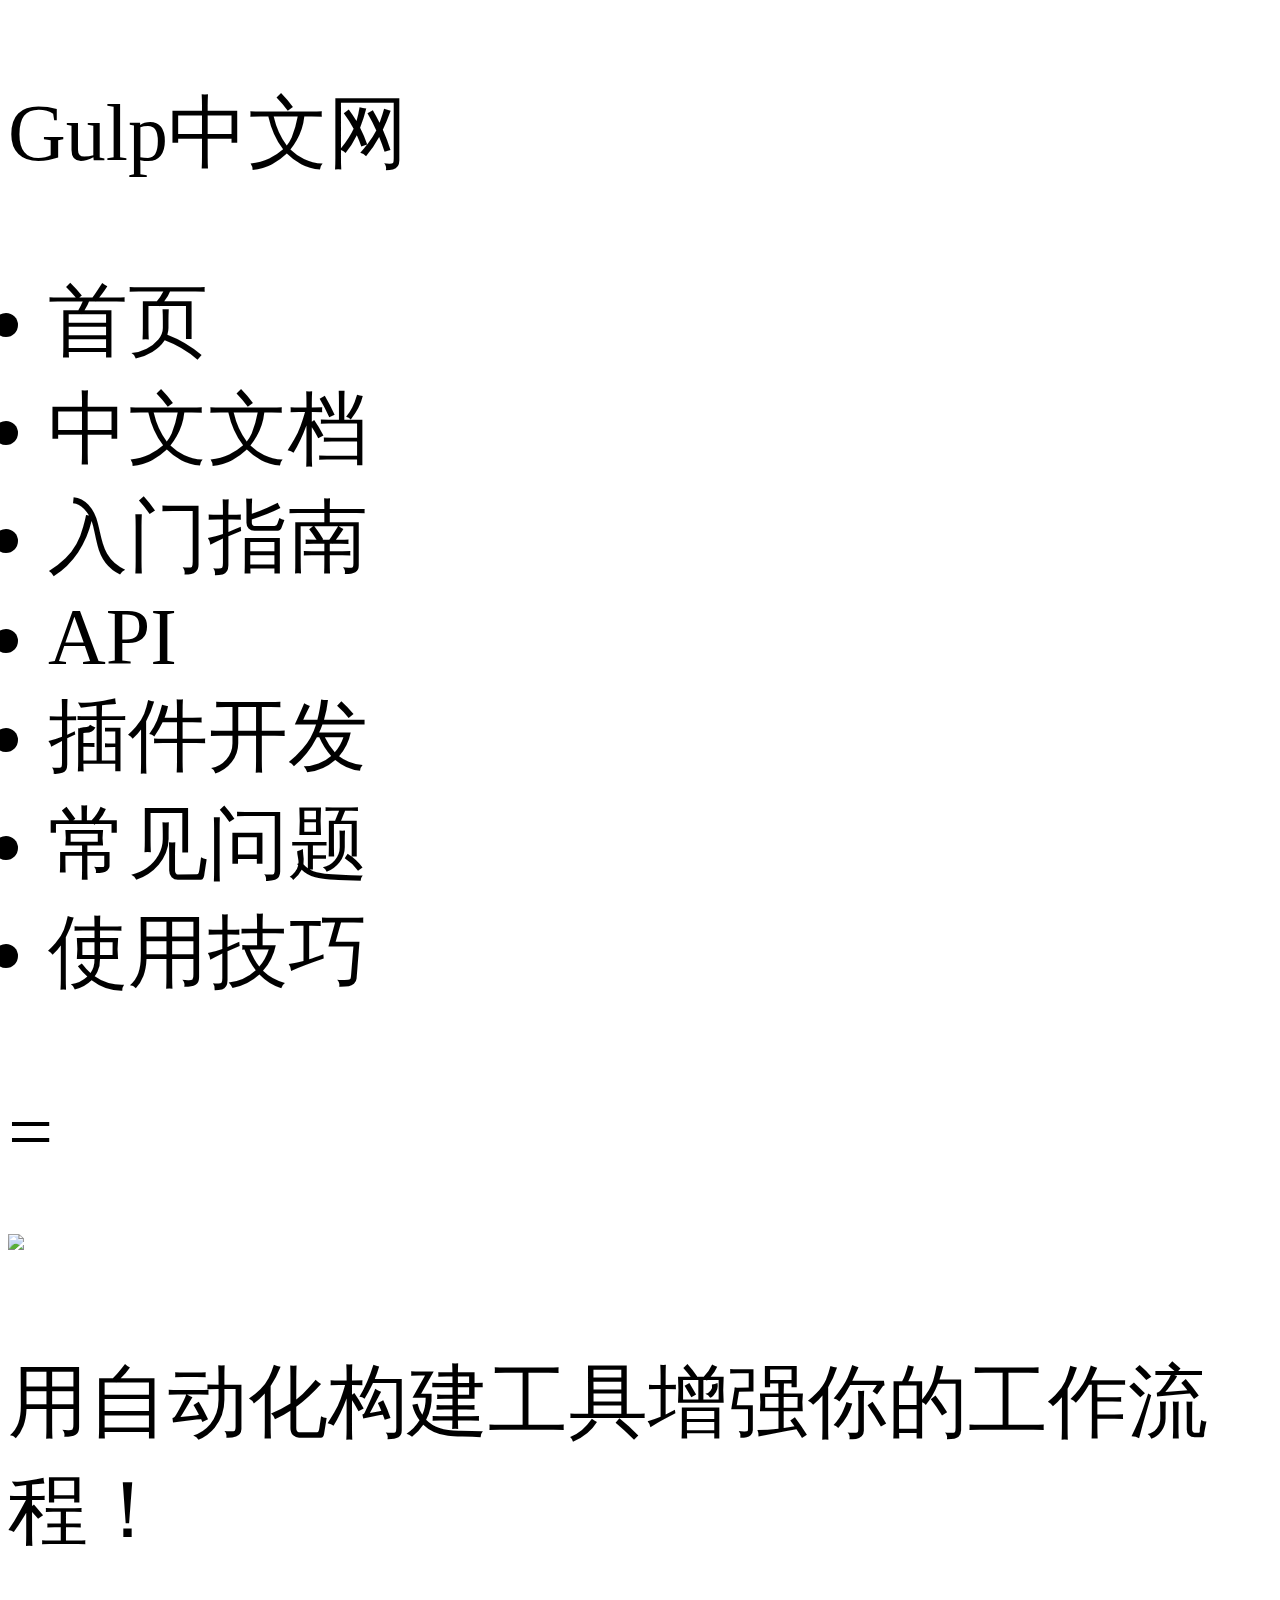
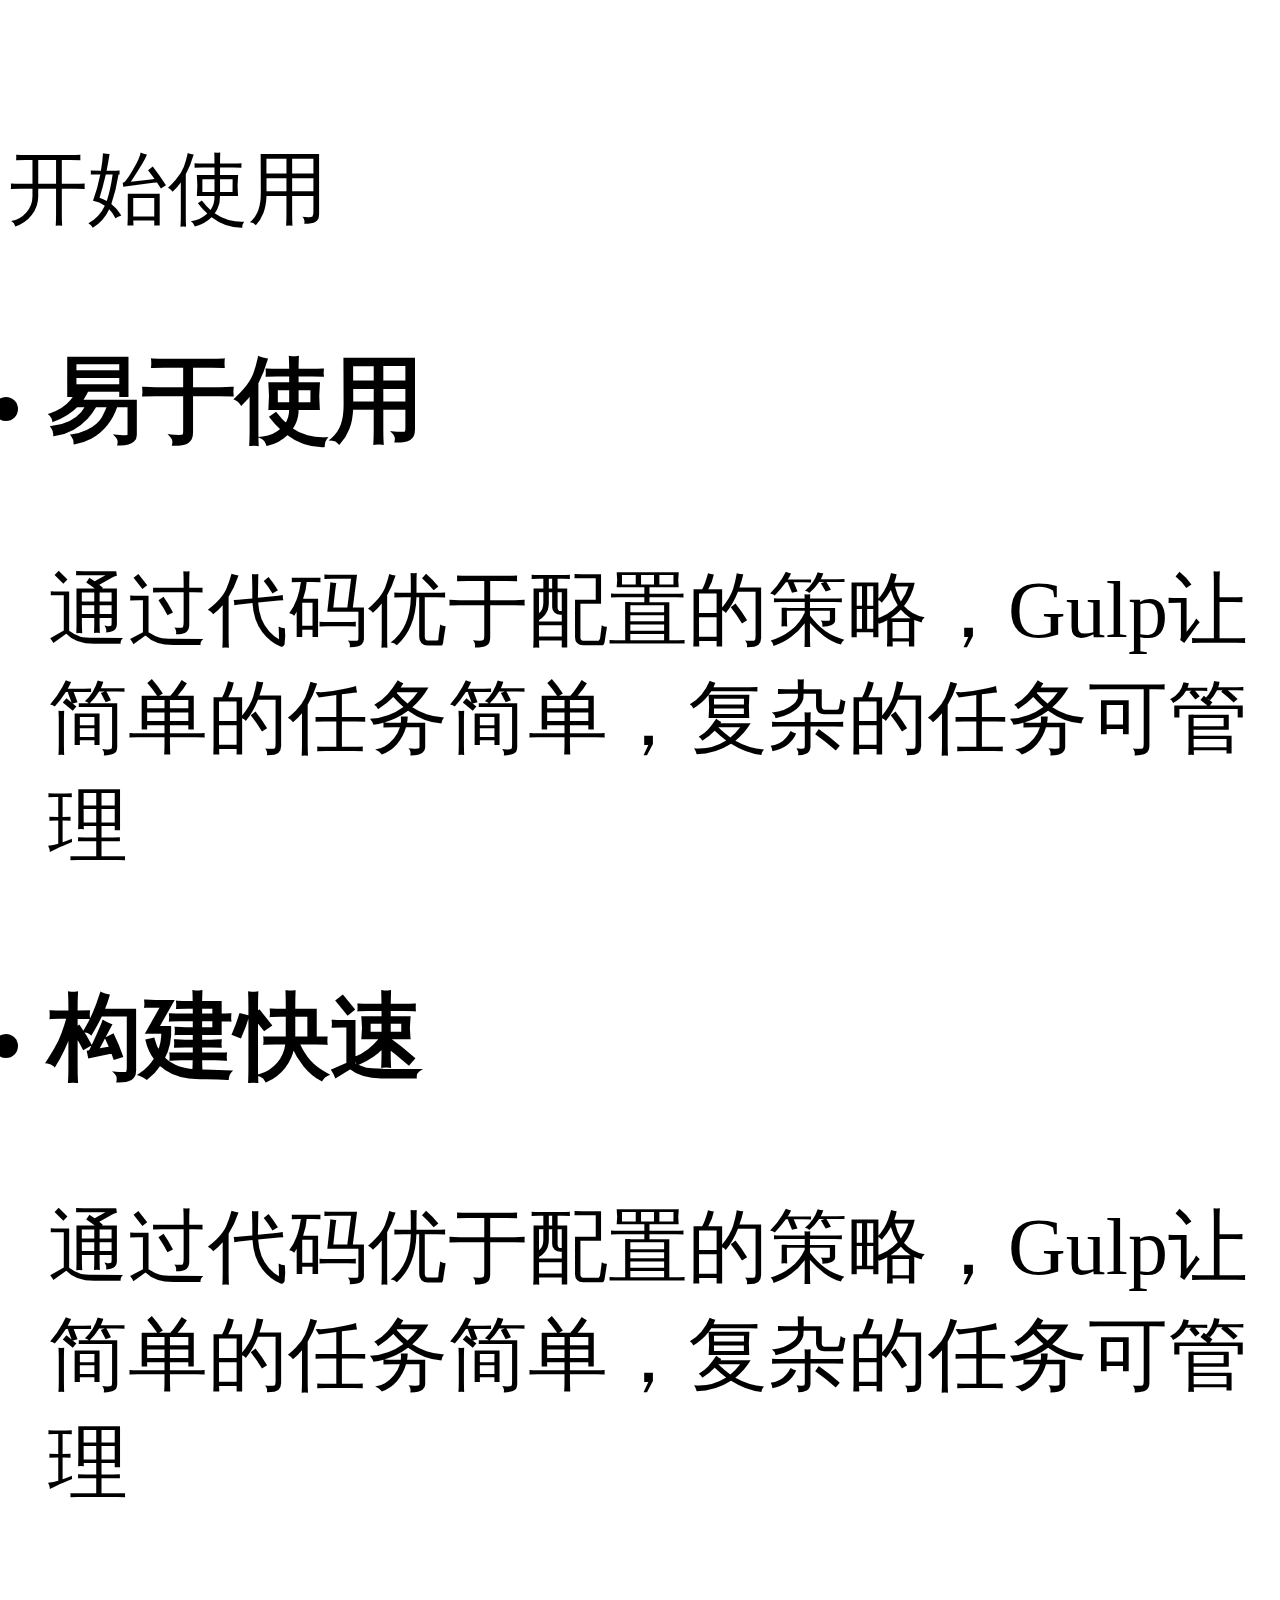
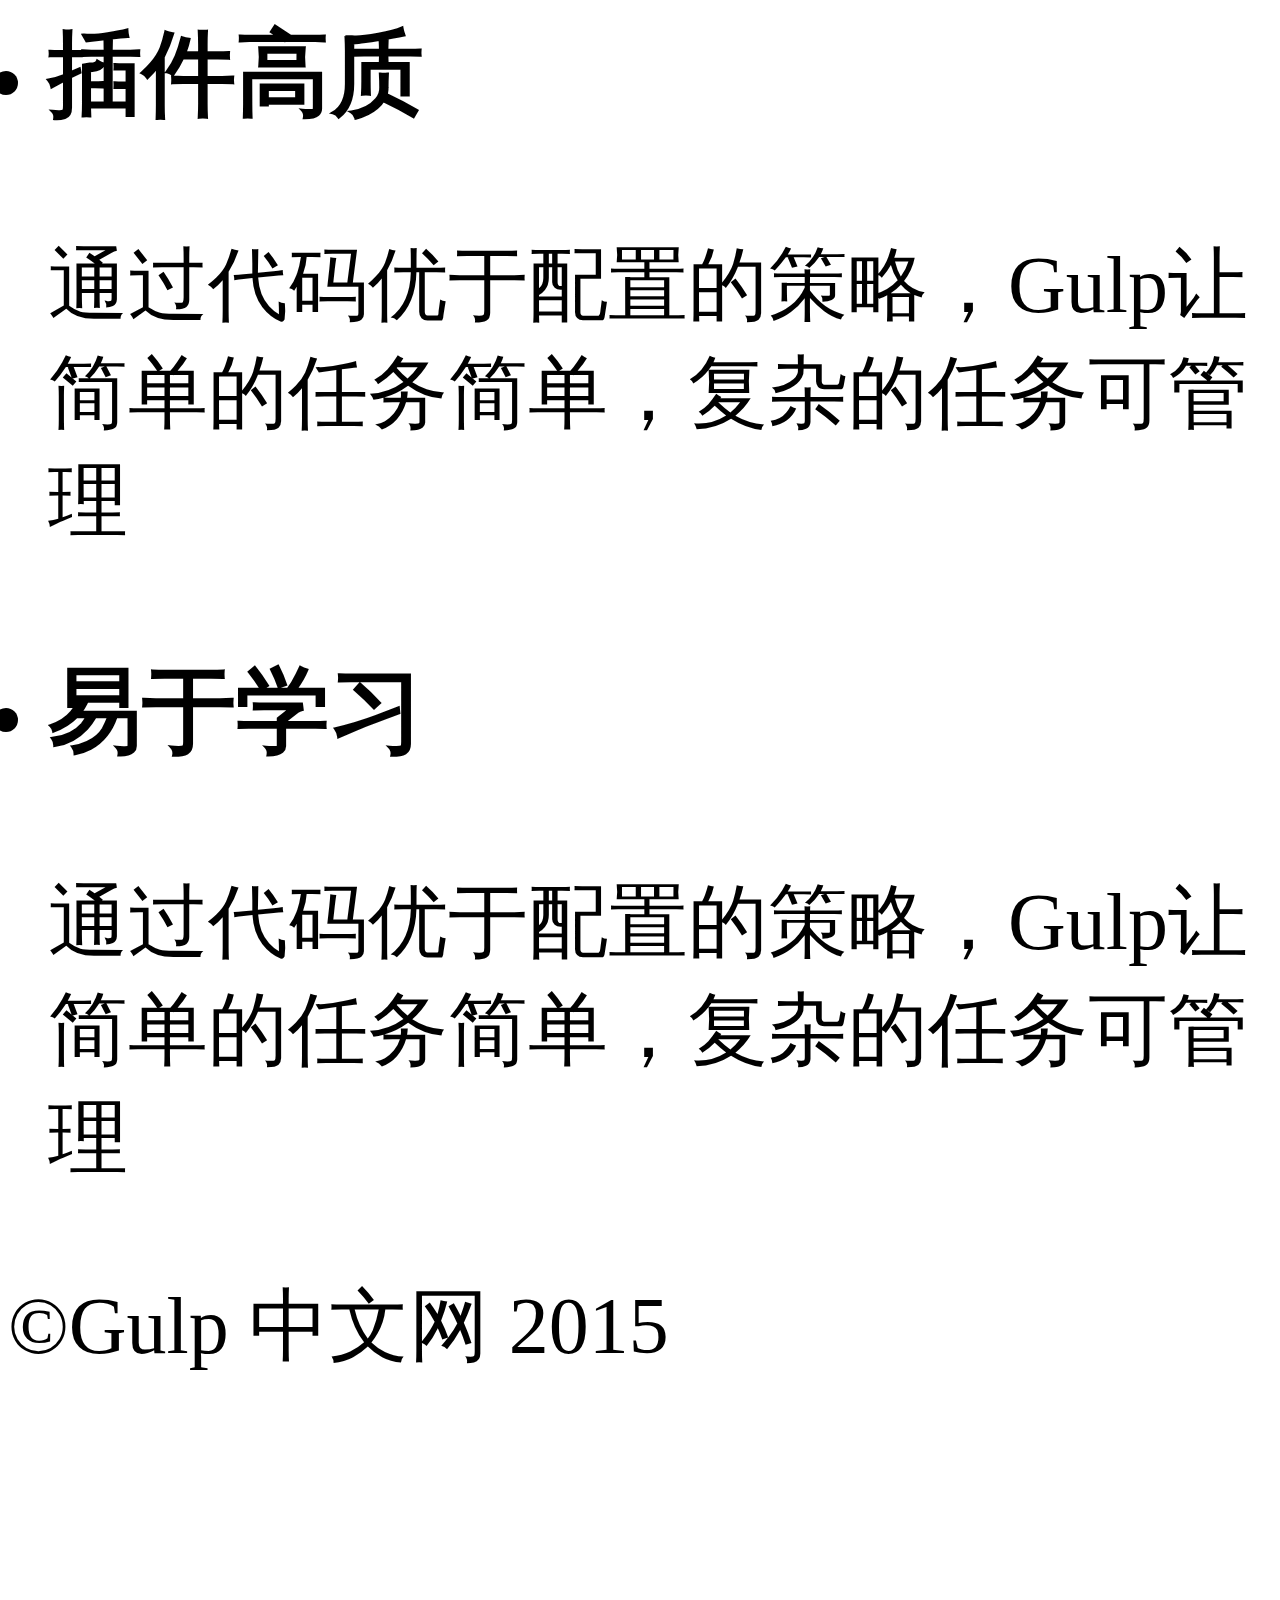
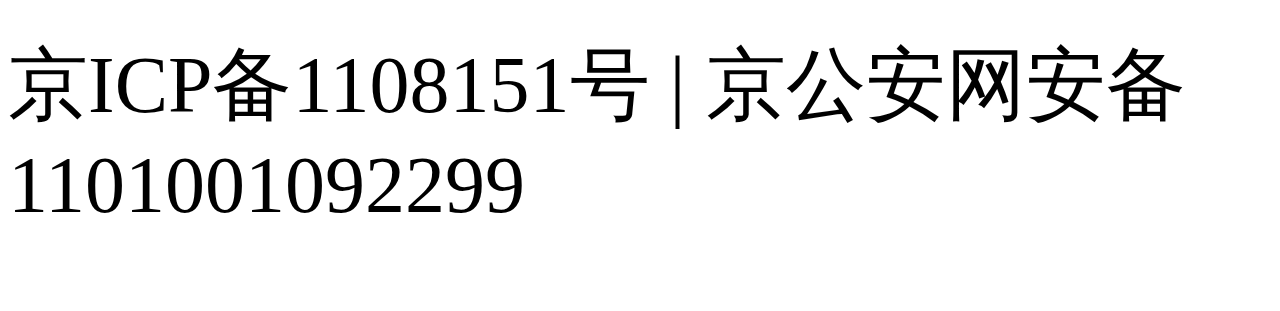
==== gu_index.html @ 364ddda8 "add" ====
<!DOCTYPE html>
<html lang="en">
<head>
	<meta charset="UTF-8">
	<title>Document</title>
	<meta name="viewport" content="width=device-width,user-scalable=no,initial-scale=1.0">
	<link rel="stylesheet" href="style.css">
	<script>
		;(function(win,doc){
		function change(){
			document.documentElement.style.fontSize=document.documentElement.clientWidth/16+'px';	
		}	
		doc.addEventListener('DOMContentLoaded',change,false);	
		win.addEventListener('resize',change,false);
	})(window,document);
	window.onload=function(){
		var oBtn=document.querySelector('#btn');
		var oUl=document.querySelector('#ul1');
		var bFlag=false;
		oBtn.onclick=function(){
			bFlag=!bFlag;
			if(bFlag==true){
				oUl.style.display='block';
			}else{
				oUl.style.display='none';
			}
			
		}
	}
	</script>
</head>
<body>
	<div id="box">
		<div class="top">
			<header>
				<p>Gulp中文网</p>
				<ul id="ul1">
					<li>首页</li>
					<li>中文文档</li>
					<li>入门指南</li>
					<li>API</li>
					<li>插件开发</li>
					<li>常见问题</li>
					<li>使用技巧</li>
				</ul>
				<div id="btn">=</div>
			</header>
			<div class="logo">
				<img src="logo.jpg">
				<p>用自动化构建工具增强你的工作流程！</p><br>
				<span>开始使用</span>
			</div>
		</div>
		<section>
			<ul>
				<li>
					<h3>易于使用</h3>
					<p>通过代码优于配置的策略，Gulp让简单的任务简单，复杂的任务可管理</p>
				</li>
				<li>
					<h3>构建快速</h3>
					<p>通过代码优于配置的策略，Gulp让简单的任务简单，复杂的任务可管理</p>
				</li>
				<li>
					<h3>插件高质</h3>
					<p>通过代码优于配置的策略，Gulp让简单的任务简单，复杂的任务可管理</p>
				</li>
				<li>
					<h3>易于学习</h3>
					<p>通过代码优于配置的策略，Gulp让简单的任务简单，复杂的任务可管理</p>
				</li>
			</ul>
		</section>
		<footer>
			<p>&copy;Gulp 中文网 2015</p><br>
			<p>京ICP备1108151号 | 京公安网安备1101001092299</p>
		</footer>
	</div>
</body>
</html>
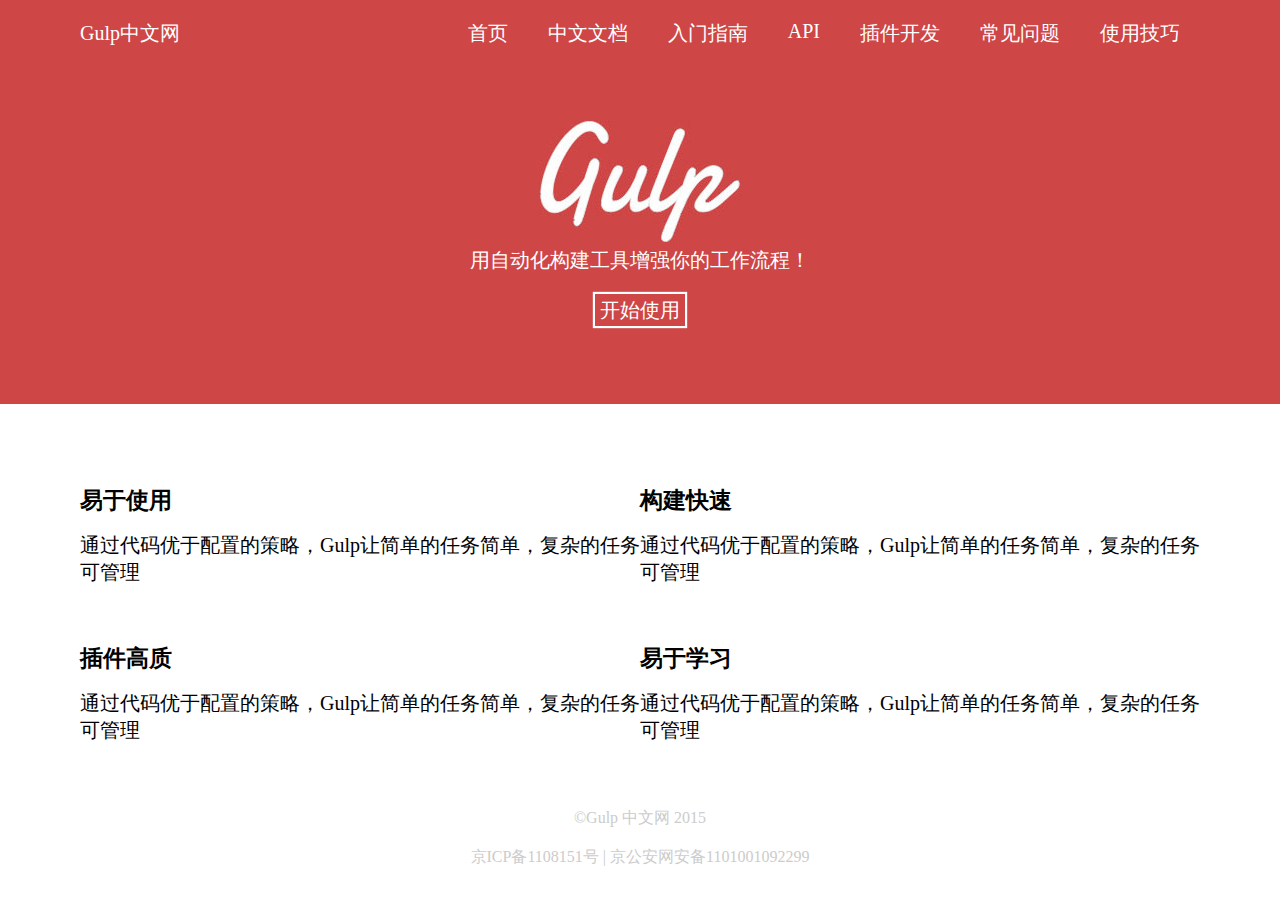
==== commit 3699b59e: "replice" ====
--- a/gu_index.html
+++ b/gu_index.html
@@ -4,7 +4,7 @@
 	<meta charset="UTF-8">
 	<title>Document</title>
 	<meta name="viewport" content="width=device-width,user-scalable=no,initial-scale=1.0">
-	<link rel="stylesheet" href="style.css">
+	<link rel="stylesheet" href="css/gu_style.css">
 	<script>
 		;(function(win,doc){
 		function change(){
@@ -46,7 +46,7 @@
 				<div id="btn">=</div>
 			</header>
 			<div class="logo">
-				<img src="logo.jpg">
+				<img src="images/glogo.jpg">
 				<p>用自动化构建工具增强你的工作流程！</p><br>
 				<span>开始使用</span>
 			</div>
--- a/css/gu_style.css
+++ b/css/gu_style.css
@@ -0,0 +1,26 @@
+*{margin:0; padding:0;list-style:none;}
+html{font-size:20px;}
+#box{width:16rem;font-size:20px;color:#fff;}
+.top{width:100%;background:#ce4646;}
+header{width:calc(100% - 2rem);padding:20px 1rem;}
+header p{float:left;}
+header ul{float:right;}
+header ul li{float:left;padding:0 0.25rem;}
+header div{display:none;}
+.logo{width:100%;text-align:center;padding:1rem 0;}
+.logo span{border:1px solid #fff;padding:5px;box-shadow:0px 0px 1px 1px #fff;}
+section{width:100%;color:#000;}
+section ul{width:calc(100% - 2rem);padding:1rem;}
+section ul li{width:50%;float:left;margin-bottom:0.7rem;}
+section ul li h3{padding-bottom:0.2rem;}
+footer{width:100%;text-align:center;color:#ccc;clear:both;font-size:16px;padding:0.1rem 0;}
+ @media(min-width:320px) and (max-width:900px){
+ 	#box{font-size:16px;}
+	section ul li{clear:left;width:100%;}
+	header{position:relative;}
+	header ul{display:none;position:absolute;top:50px;right:20px;}
+	header ul li{clear:left;line-height:24px;width:100px;border:1px solid #fff;text-align:center;margin-top:-1px;}
+	header div{float:right;display:block;padding:3px 10px;border:1px solid #fff;border-radius:2px;}
+	footer{font-size:12px;}
+	.logo img{width:150px;}
+ }